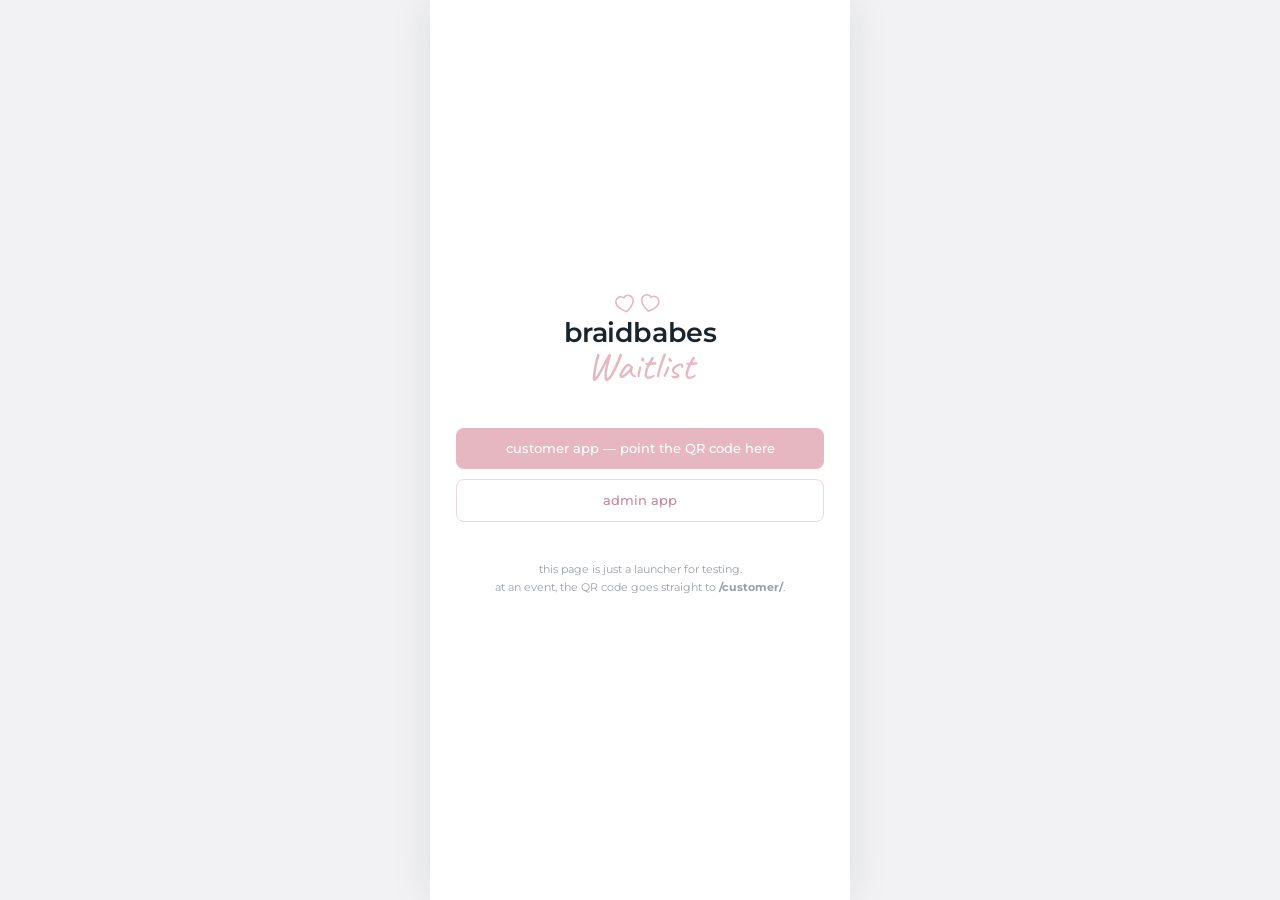
==== index.html @ 92e3696f "Add files via upload" ====
<!doctype html>
<html lang="en">
<head>
<meta charset="utf-8">
<meta name="viewport" content="width=device-width, initial-scale=1">
<title>braidbabes waitlist</title>
<link rel="stylesheet" href="./shared/styles.css">
<style>
  .shell { justify-content: center; padding: 40px 26px; gap: 12px; }
  .links { display: grid; gap: 10px; margin-top: 30px; }
  .links a {
    display: block; text-decoration: none; text-align: center;
    font-size: 12.5px; font-weight: 500; padding: 13px 20px; border-radius: 8px;
  }
  .go-customer { background: var(--pink); color: #fff; }
  .go-admin { background: #fff; color: var(--pink-700); border: 1px solid var(--pink-line); }
  .hint { font-size: 11px; font-weight: 400; color: var(--muted); text-align: center;
          line-height: 1.7; margin-top: 26px; }
</style>
</head>
<body>
<div class="shell">
  <div class="wordmark">
    <svg class="hearts" viewBox="0 0 72 34" fill="none" stroke="currentColor" stroke-width="2.4"
         stroke-linecap="round" stroke-linejoin="round">
      <path d="M16 29C16 29 2.6 21.4 2.6 12.6 2.6 8.1 6.2 4.6 10.5 4.6c2.4 0 4.5 1.2 5.5 3 1-1.8 3.1-3 5.5-3 4.3 0 7.9 3.5 7.9 8 0 8.8-13.4 16.4-13.4 16.4z"
            transform="translate(1,1) rotate(-12 16 16) scale(0.9)"/>
      <path d="M16 29C16 29 2.6 21.4 2.6 12.6 2.6 8.1 6.2 4.6 10.5 4.6c2.4 0 4.5 1.2 5.5 3 1-1.8 3.1-3 5.5-3 4.3 0 7.9 3.5 7.9 8 0 8.8-13.4 16.4-13.4 16.4z"
            transform="translate(35,1) rotate(12 16 16) scale(0.9)"/>
    </svg>
    <div class="name">braidbabes</div>
    <div class="script">Waitlist</div>
  </div>

  <div class="links">
    <a class="go-customer" href="./customer/">customer app &mdash; point the QR code here</a>
    <a class="go-admin" href="./admin/">admin app</a>
  </div>

  <p class="hint">
    this page is just a launcher for testing.<br>
    at an event, the QR code goes straight to <b>/customer/</b>.
  </p>
</div>
</body>
</html>
---- shared/styles.css ----
@import url('https://fonts.googleapis.com/css2?family=Montserrat:wght@300;400;500;600;700&family=Caveat:wght@400;600;700&display=swap');

/* "Twister" is the script face used in the Canva mockup. It is a Canva-licensed
   font, served here from Canva's public font CDN. Caveat is the fallback and is
   the closest free match if that URL ever stops resolving. See README. */
@font-face {
  font-family: 'Twister';
  src: url('https://font-public.canva.com/YAFShan5_TM/0/Twister.123520c1da80d561514c929bbcae1ad0.486553698991bc4958351c4e543e75ef.woff2') format('woff2');
  font-display: swap;
}

:root {
  --pink: #e6b6c1;
  --pink-600: #d79fad;
  --pink-700: #c4899a;
  --pink-tint: #f8eaed;
  --pink-line: #efd5dc;
  --green: #aecd8c;
  --green-600: #9bbe77;
  --ink: #1a242c;
  --muted: #9aa0a6;
  --white: #fff;

  --radius: 10px;
  --radius-lg: 14px;
  --shell: 420px;

  --sans: 'Montserrat', -apple-system, BlinkMacSystemFont, 'Segoe UI', sans-serif;
  --script: 'Twister', 'Caveat', cursive;
}

* { box-sizing: border-box; }

html, body {
  margin: 0;
  padding: 0;
  background: #f2f2f4;
  color: var(--ink);
  font-family: var(--sans);
  -webkit-font-smoothing: antialiased;
  -webkit-text-size-adjust: 100%;
}

/* ---------- shell ---------- */

.shell {
  max-width: var(--shell);
  margin: 0 auto;
  min-height: 100dvh;
  background: var(--white);
  display: flex;
  flex-direction: column;
  position: relative;
}

@media (min-width: 460px) {
  body { padding: 0; }
  .shell { box-shadow: 0 0 40px rgba(26, 36, 44, 0.09); }
}

.screen { display: none; flex: 1; flex-direction: column; }
.screen.is-active { display: flex; }

.pad { padding: 0 26px; }

/* ---------- header / branding ---------- */

.hero {
  position: relative;
  height: 188px;
  flex: none;
  display: grid;
  place-items: center;
  /* header.jpg already carries its own shading — no overlay on top of it.
     The gradient is only the fallback for when the photo is missing. */
  background-image: var(--hero-photo, linear-gradient(140deg, #eec9d2 0%, #dcaab8 48%, #c98f9f 100%));
  background-size: cover;
  background-position: center;
}

.hero .wordmark { color: var(--white); }
.hero .script { color: var(--white); }

.brandhead {
  flex: none;
  padding: 30px 26px 6px;
  display: grid;
  place-items: center;
}

.wordmark {
  display: grid;
  place-items: center;
  gap: 2px;
  color: var(--ink);
}

.wordmark .hearts {
  width: 52px;
  height: auto;
  color: var(--pink);
  display: block;
}

.hero .wordmark .hearts { color: var(--white); }

.wordmark .name {
  font-family: var(--sans);
  font-weight: 600;
  font-size: 27px;
  letter-spacing: -0.015em;
  line-height: 1;
}

.script {
  font-family: var(--script);
  color: var(--pink);
  font-size: 40px;
  line-height: 1;
  margin-top: -2px;
}

.script.sm { font-size: 34px; }

/* ---------- type ---------- */

.event-name {
  text-align: center;
  color: var(--pink-700);
  font-weight: 600;
  font-size: 17px;
  letter-spacing: 0.01em;
  padding: 18px 26px 4px;
}

.event-name:empty { display: none; }

.section-label {
  text-align: center;
  font-size: 12.5px;
  font-weight: 500;
  margin: 20px 0 10px;
}

.field-label {
  font-size: 12px;
  font-weight: 500;
  margin: 0 0 5px;
}

.note {
  text-align: center;
  font-size: 12px;
  font-weight: 400;
  line-height: 1.65;
  color: var(--ink);
  margin: 0;
}

.headline {
  text-align: center;
  font-size: 13.5px;
  font-weight: 600;
  margin: 0;
}

.wait-line {
  text-align: center;
  font-size: 12.5px;
  font-weight: 500;
  margin: 0;
}

.muted { color: var(--muted); }

/* ---------- inputs ---------- */

.input {
  width: 100%;
  font-family: var(--sans);
  font-size: 12.5px;
  font-weight: 400;
  color: var(--ink);
  background: var(--white);
  border: 1px solid var(--pink-line);
  border-radius: 8px;
  padding: 11px 12px;
  outline: none;
  transition: border-color 0.15s, box-shadow 0.15s;
}

.input::placeholder { color: var(--pink); opacity: 1; }

.input:focus {
  border-color: var(--pink-600);
  box-shadow: 0 0 0 3px var(--pink-tint);
}

.input.is-error { border-color: #d98080; }

.field { margin-bottom: 14px; }

.error-msg {
  color: #c96a6a;
  font-size: 11.5px;
  font-weight: 500;
  margin: 5px 0 0;
  min-height: 0;
}

/* ---------- buttons ---------- */

.btn {
  font-family: var(--sans);
  font-size: 12.5px;
  font-weight: 500;
  border: 1px solid transparent;
  border-radius: 8px;
  padding: 11px 20px;
  cursor: pointer;
  transition: background 0.15s, border-color 0.15s, color 0.15s, opacity 0.15s;
  -webkit-tap-highlight-color: transparent;
}

.btn:disabled { opacity: 0.5; cursor: not-allowed; }

.btn-primary { background: var(--pink); color: var(--white); }
.btn-primary:not(:disabled):hover { background: var(--pink-600); }
.btn-primary:not(:disabled):active { background: var(--pink-700); }

.btn-outline {
  background: var(--white);
  color: var(--pink-700);
  border-color: var(--pink-line);
}
.btn-outline:not(:disabled):hover { background: var(--pink-tint); }

.btn-ghost {
  background: transparent;
  color: var(--muted);
  border-color: transparent;
}
.btn-ghost:hover { color: var(--ink); }

.btn-sm { padding: 7px 14px; font-size: 11px; border-radius: 7px; }
.btn-wide { width: 100%; }
.btn-pill { border-radius: 999px; }

.btn-row {
  display: grid;
  place-items: center;
  padding: 6px 26px 0;
}

.btn-row .btn { min-width: 152px; }

/* ---------- service picker (customer) ---------- */

.svc-list { display: grid; gap: 9px; }

.svc-btn {
  width: 100%;
  font-family: var(--sans);
  font-size: 12.5px;
  font-weight: 500;
  text-align: center;
  padding: 12px 14px;
  border-radius: 8px;
  border: 1px solid var(--pink-line);
  background: var(--white);
  color: var(--pink-700);
  cursor: pointer;
  transition: background 0.15s, color 0.15s, border-color 0.15s;
  -webkit-tap-highlight-color: transparent;
}

.svc-btn:hover { background: var(--pink-tint); }

.svc-btn.is-selected {
  background: var(--pink);
  border-color: var(--pink);
  color: var(--white);
}

.svc-btn .dur {
  font-weight: 400;
  opacity: 0.75;
  font-size: 11px;
}

/* ---------- customer status footer ---------- */

.you {
  text-align: center;
  color: var(--pink-700);
  font-size: 12.5px;
  font-weight: 500;
  line-height: 1.7;
}

.spacer { flex: 1; }

/* ---------- admin: waitlist ---------- */

.admin-bar {
  display: flex;
  align-items: center;
  gap: 10px;
  padding: 14px 22px 12px;
  flex: none;
}

.admin-bar .lbl { font-size: 11.5px; font-weight: 500; }

.status-pill {
  border: none;
  font-family: var(--sans);
  font-size: 11px;
  font-weight: 500;
  color: var(--white);
  background: var(--green);
  border-radius: 7px;
  padding: 6px 18px;
  cursor: pointer;
  transition: background 0.15s;
}

.status-pill:hover { background: var(--green-600); }
.status-pill.is-closed { background: var(--muted); }

.queue {
  list-style: none;
  margin: 0;
  padding: 0 22px;
  flex: 1;
  overflow-y: auto;
}

.queue-item {
  display: grid;
  grid-template-columns: 1fr auto;
  gap: 8px 12px;
  padding: 12px 0;
  border-bottom: 1px solid #f0f0f2;
}

.qi-main { min-width: 0; }

.qi-name {
  display: flex;
  align-items: baseline;
  gap: 6px;
  font-size: 12.5px;
  font-weight: 500;
}

.qi-name .num { font-weight: 500; }

.qi-sub {
  font-size: 10.5px;
  font-weight: 400;
  color: var(--ink);
  margin-top: 1px;
  padding-left: 15px;
}

.qi-tags {
  display: flex;
  flex-wrap: wrap;
  gap: 5px;
  margin-top: 7px;
  padding-left: 15px;
}

.tag {
  font-size: 9.5px;
  font-weight: 500;
  color: var(--white);
  background: var(--pink);
  border-radius: 5px;
  padding: 4px 8px;
  white-space: nowrap;
}

.tag-notified {
  background: var(--white);
  color: var(--pink-700);
  border: 1px solid var(--pink-line);
  display: inline-flex;
  align-items: center;
  gap: 4px;
}

.tag-notified svg { width: 9px; height: 9px; }

.qi-actions {
  display: grid;
  grid-template-columns: auto auto;
  gap: 7px;
  align-content: start;
  justify-items: end;
}

.icon-btn {
  width: 30px;
  height: 30px;
  display: grid;
  place-items: center;
  border-radius: 7px;
  border: 1px solid transparent;
  background: transparent;
  color: var(--ink);
  cursor: pointer;
  transition: background 0.15s, color 0.15s;
  -webkit-tap-highlight-color: transparent;
}

.icon-btn svg { width: 17px; height: 17px; }
.icon-btn:hover { background: var(--pink-tint); color: var(--pink-700); }

.icon-btn.is-done {
  background: var(--green);
  color: var(--white);
  border-color: var(--green);
}
.icon-btn.is-done:hover { background: var(--green-600); color: var(--white); }

.qi-msg { grid-column: 1 / -1; justify-self: end; margin-top: 2px; }

.empty {
  text-align: center;
  color: var(--muted);
  font-size: 12px;
  font-weight: 400;
  padding: 44px 26px;
  line-height: 1.7;
}

/* ---------- admin: settings ---------- */

.settings { flex: 1; overflow-y: auto; padding: 18px 22px 26px; }

.svc-table { margin-top: 14px; }

.svc-head {
  display: grid;
  grid-template-columns: 1fr 46px 52px 30px 26px;
  gap: 6px;
  align-items: end;
  font-size: 11px;
  font-weight: 500;
  margin-bottom: 6px;
}

.svc-head span:nth-child(2) { grid-column: 2 / 4; }

.svc-row {
  display: grid;
  grid-template-columns: 1fr 46px 52px 30px 26px;
  gap: 6px;
  align-items: center;
  margin-bottom: 7px;
}

.svc-row .input { padding: 9px 10px; font-size: 11.5px; }
.svc-row .unit { font-size: 10.5px; font-weight: 400; }
.svc-row.is-hidden .input,
.svc-row.is-hidden .unit { opacity: 0.45; }

.mini-btn {
  width: 26px;
  height: 26px;
  display: grid;
  place-items: center;
  border: none;
  background: transparent;
  border-radius: 6px;
  color: var(--pink-700);
  cursor: pointer;
  transition: background 0.15s, color 0.15s;
}

.mini-btn svg { width: 15px; height: 15px; }
.mini-btn:hover { background: var(--pink-tint); }
.mini-btn.off { color: var(--muted); }
.mini-btn.danger:hover { color: #c96a6a; }

.check {
  display: flex;
  align-items: flex-start;
  gap: 8px;
  font-size: 11px;
  font-weight: 400;
  line-height: 1.5;
  cursor: pointer;
  margin-top: 9px;
  -webkit-tap-highlight-color: transparent;
}

.check input {
  appearance: none;
  -webkit-appearance: none;
  width: 13px;
  height: 13px;
  flex: none;
  margin: 1px 0 0;
  border: 1px solid var(--pink-line);
  border-radius: 3px;
  background: var(--white);
  cursor: pointer;
  position: relative;
  transition: background 0.15s, border-color 0.15s;
}

.check input:checked {
  background: var(--pink);
  border-color: var(--pink);
}

.check input:checked::after {
  content: '';
  position: absolute;
  left: 4px;
  top: 1px;
  width: 3px;
  height: 6px;
  border: solid #fff;
  border-width: 0 1.6px 1.6px 0;
  transform: rotate(45deg);
}

.settings-group { margin-top: 22px; }
.settings-group > .field-label { margin-bottom: 2px; }

.divider { height: 1px; background: #f0f0f2; margin: 22px 0; }

.save-state {
  font-size: 10.5px;
  font-weight: 400;
  color: var(--muted);
  text-align: center;
  margin-top: 18px;
  min-height: 14px;
}

/* ---------- bottom nav ---------- */

.navbar {
  flex: none;
  position: sticky;
  bottom: 0;
  background: var(--white);
  border-top: 1px solid #f0f0f2;
  display: flex;
  justify-content: center;
  gap: 26px;
  padding: 11px 0 calc(11px + env(safe-area-inset-bottom));
  z-index: 5;
}

.nav-btn {
  width: 38px;
  height: 32px;
  display: grid;
  place-items: center;
  border: none;
  background: transparent;
  border-radius: 8px;
  color: var(--ink);
  cursor: pointer;
  transition: background 0.15s, color 0.15s;
  -webkit-tap-highlight-color: transparent;
}

.nav-btn svg { width: 19px; height: 19px; }
.nav-btn.is-active { background: var(--pink-tint); color: var(--pink-700); }

/* ---------- modal ---------- */

.modal-backdrop {
  position: fixed;
  inset: 0;
  background: rgba(26, 36, 44, 0.42);
  display: grid;
  place-items: center;
  padding: 26px;
  z-index: 40;
  opacity: 0;
  pointer-events: none;
  transition: opacity 0.16s;
}

.modal-backdrop.is-open { opacity: 1; pointer-events: auto; }

.modal {
  background: var(--white);
  border-radius: var(--radius-lg);
  padding: 24px 22px 18px;
  width: 100%;
  max-width: 310px;
  text-align: center;
  box-shadow: 0 18px 48px rgba(26, 36, 44, 0.22);
  transform: translateY(8px) scale(0.98);
  transition: transform 0.16s;
}

.modal-backdrop.is-open .modal { transform: none; }

.modal h2 {
  font-size: 13px;
  font-weight: 600;
  margin: 0 0 7px;
}

.modal p {
  font-size: 11.5px;
  font-weight: 400;
  line-height: 1.6;
  color: var(--ink);
  margin: 0 0 18px;
}

.modal-actions { display: grid; grid-template-columns: 1fr 1fr; gap: 9px; }

/* ---------- toast ---------- */

.toast {
  position: fixed;
  left: 50%;
  bottom: 78px;
  transform: translate(-50%, 10px);
  background: var(--ink);
  color: var(--white);
  font-size: 11.5px;
  font-weight: 400;
  padding: 10px 16px;
  border-radius: 999px;
  opacity: 0;
  pointer-events: none;
  transition: opacity 0.2s, transform 0.2s;
  z-index: 60;
  max-width: 88vw;
  text-align: center;
}

.toast.is-open { opacity: 1; transform: translate(-50%, 0); }

/* ---------- login ---------- */

.login-row { display: grid; grid-template-columns: 1fr auto; gap: 8px; }

/* ---------- misc ---------- */

.mode-badge {
  display: inline-block;
  font-size: 9.5px;
  font-weight: 500;
  border-radius: 5px;
  padding: 3px 7px;
  background: var(--pink-tint);
  color: var(--pink-700);
}

.mode-badge.warn { background: #fdf1e3; color: #b07d3f; }

.setup-banner {
  margin: 0 22px 12px;
  padding: 10px 12px;
  border-radius: 8px;
  background: #fdf1e3;
  color: #8a6230;
  font-size: 10.5px;
  font-weight: 400;
  line-height: 1.6;
}

.setup-banner code {
  font-family: ui-monospace, SFMono-Regular, Menlo, monospace;
  font-size: 10px;
  background: rgba(0, 0, 0, 0.06);
  padding: 1px 4px;
  border-radius: 3px;
}
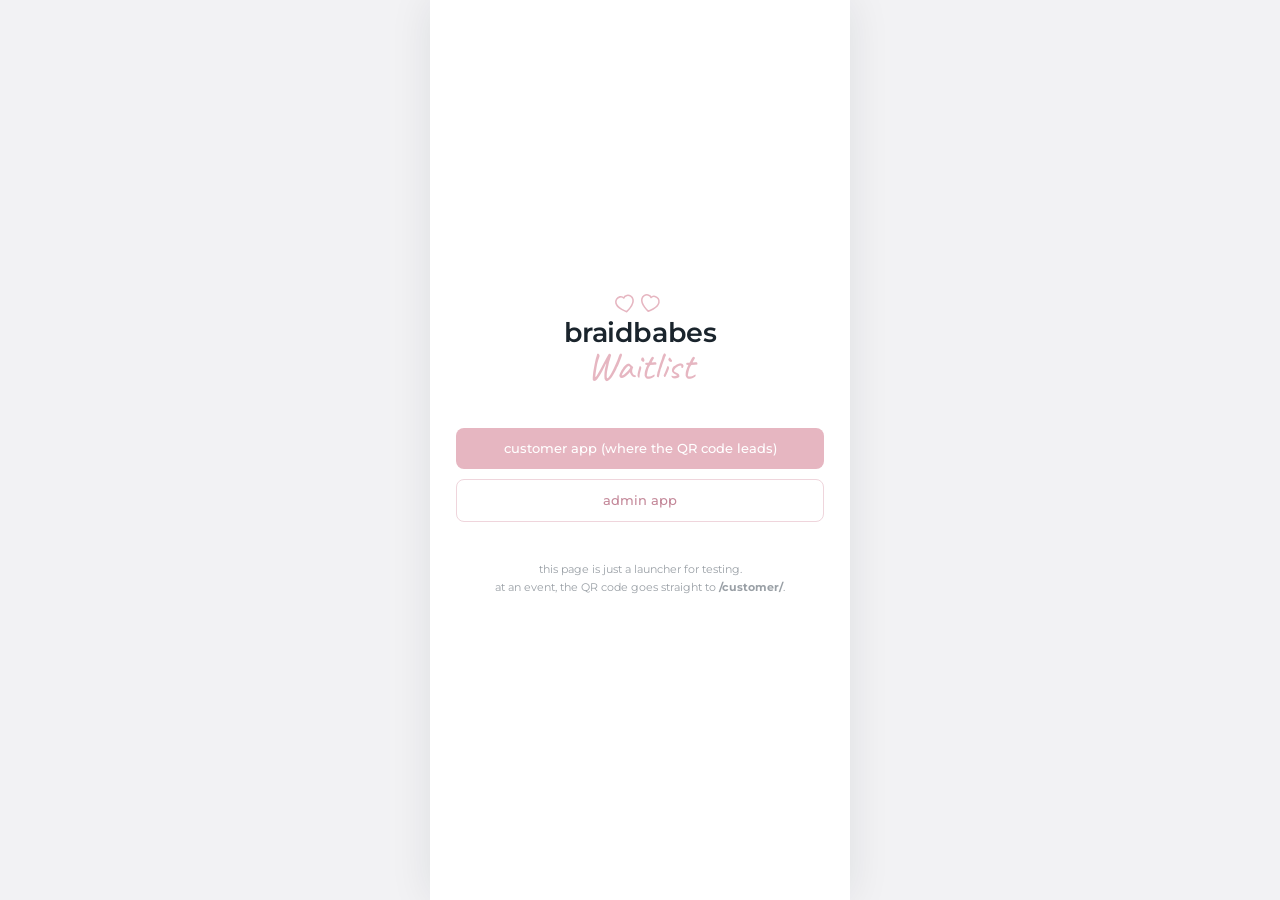
==== commit c7fd540f: "Reword the customer link on the launcher page Co-Authored-By: Claude Opus 5 <noreply@anthropic.com>" ====
--- a/index.html
+++ b/index.html
@@ -33,7 +33,7 @@
   </div>
 
   <div class="links">
-    <a class="go-customer" href="./customer/">customer app &mdash; point the QR code here</a>
+    <a class="go-customer" href="./customer/">customer app (where the QR code leads)</a>
     <a class="go-admin" href="./admin/">admin app</a>
   </div>
 
--- a/shared/styles.css
+++ b/shared/styles.css
@@ -225,7 +225,6 @@
 .btn:disabled { opacity: 0.5; cursor: not-allowed; }
 
 .btn-primary { background: var(--pink); color: var(--white); }
-.btn-primary:not(:disabled):hover { background: var(--pink-600); }
 .btn-primary:not(:disabled):active { background: var(--pink-700); }
 
 .btn-outline {
@@ -233,14 +232,13 @@
   color: var(--pink-700);
   border-color: var(--pink-line);
 }
-.btn-outline:not(:disabled):hover { background: var(--pink-tint); }
+.btn-outline:not(:disabled):active { background: var(--pink-tint); }
 
 .btn-ghost {
   background: transparent;
   color: var(--muted);
   border-color: transparent;
 }
-.btn-ghost:hover { color: var(--ink); }
 
 .btn-sm { padding: 7px 14px; font-size: 11px; border-radius: 7px; }
 .btn-wide { width: 100%; }
@@ -270,11 +268,20 @@
   background: var(--white);
   color: var(--pink-700);
   cursor: pointer;
-  transition: background 0.15s, color 0.15s, border-color 0.15s;
+  transition:
+    background-color 0.18s ease,
+    border-color 0.18s ease,
+    color 0.18s ease,
+    transform 0.08s ease;
   -webkit-tap-highlight-color: transparent;
 }
 
-.svc-btn:hover { background: var(--pink-tint); }
+.svc-btn:active { transform: scale(0.985); }
+
+@media (prefers-reduced-motion: reduce) {
+  .svc-btn { transition: none; }
+  .svc-btn:active { transform: none; }
+}
 
 .svc-btn.is-selected {
   background: var(--pink);
@@ -325,7 +332,6 @@
   transition: background 0.15s;
 }
 
-.status-pill:hover { background: var(--green-600); }
 .status-pill.is-closed { background: var(--muted); }
 
 .queue {
@@ -416,14 +422,12 @@
 }
 
 .icon-btn svg { width: 17px; height: 17px; }
-.icon-btn:hover { background: var(--pink-tint); color: var(--pink-700); }
 
 .icon-btn.is-done {
   background: var(--green);
   color: var(--white);
   border-color: var(--green);
 }
-.icon-btn.is-done:hover { background: var(--green-600); color: var(--white); }
 
 .qi-msg { grid-column: 1 / -1; justify-self: end; margin-top: 2px; }
 
@@ -481,9 +485,7 @@
 }
 
 .mini-btn svg { width: 15px; height: 15px; }
-.mini-btn:hover { background: var(--pink-tint); }
 .mini-btn.off { color: var(--muted); }
-.mini-btn.danger:hover { color: #c96a6a; }
 
 .check {
   display: flex;
@@ -649,6 +651,49 @@
 
 .login-row { display: grid; grid-template-columns: 1fr auto; gap: 8px; }
 
+.google-btn {
+  display: flex;
+  align-items: center;
+  justify-content: center;
+  gap: 10px;
+  padding-top: 13px;
+  padding-bottom: 13px;
+}
+
+.google-btn svg { width: 17px; height: 17px; display: block; }
+
+/* ---------- admin allowlist ---------- */
+
+.admin-row {
+  display: flex;
+  align-items: center;
+  gap: 8px;
+  padding: 8px 10px;
+  border: 1px solid var(--pink-line);
+  border-radius: 8px;
+  margin-bottom: 6px;
+  font-size: 11.5px;
+  font-weight: 400;
+}
+
+.admin-row .email {
+  flex: 1;
+  min-width: 0;
+  overflow: hidden;
+  text-overflow: ellipsis;
+  white-space: nowrap;
+}
+
+.admin-row .you-tag {
+  font-size: 9px;
+  font-weight: 500;
+  color: var(--pink-700);
+  background: var(--pink-tint);
+  border-radius: 4px;
+  padding: 3px 6px;
+  flex: none;
+}
+
 /* ---------- misc ---------- */
 
 .mode-badge {
@@ -681,3 +726,54 @@
   padding: 1px 4px;
   border-radius: 3px;
 }
+
+/* ---------- touch input sizing ----------
+ *
+ * iOS Safari zooms the page in whenever you focus an input whose font-size is
+ * under 16px, and it does not zoom back out when you leave the field. There's
+ * no reliable way to undo it afterwards, so the fix is to not trigger it:
+ * 16px on touch devices. (The other common workaround, maximum-scale=1 on the
+ * viewport meta, also blocks pinch-zoom, which we're not willing to take away.)
+ *
+ * Pointer-based rather than width-based so desktop keeps the compact type from
+ * the mockup — and 12.5px was small for thumb-typing a phone number anyway.
+ */
+
+@media (pointer: coarse) {
+  .input,
+  .svc-row .input {
+    font-size: 16px;
+    padding: 12px;
+  }
+
+  /* Give the minutes column room for three digits at the larger size. */
+  .svc-head,
+  .svc-row {
+    grid-template-columns: 1fr 62px 52px 32px 28px;
+  }
+
+  .svc-row .unit { font-size: 11px; }
+}
+
+/* ---------- hover ----------
+ *
+ * Every hover style lives in here on purpose. A touch browser has no pointer
+ * to move away, so it leaves :hover stuck on the last thing tapped — which on
+ * the service picker made an unselected button sit there tinted pink, looking
+ * half-selected. Gating on (hover: hover) means phones never apply these at
+ * all; the :active states above are what give a tap its feedback.
+ */
+
+@media (hover: hover) and (pointer: fine) {
+  .btn-primary:not(:disabled):hover { background: var(--pink-600); }
+  .btn-outline:not(:disabled):hover { background: var(--pink-tint); }
+  .btn-ghost:hover { color: var(--ink); }
+  .svc-btn:not(.is-selected):hover { background: var(--pink-tint); }
+  .svc-btn.is-selected:hover { background: var(--pink-600); border-color: var(--pink-600); }
+  .status-pill:hover { background: var(--green-600); }
+  .status-pill.is-closed:hover { background: var(--ink); }
+  .icon-btn:hover { background: var(--pink-tint); color: var(--pink-700); }
+  .icon-btn.is-done:hover { background: var(--green-600); color: var(--white); }
+  .mini-btn:hover { background: var(--pink-tint); }
+  .mini-btn.danger:hover { color: #c96a6a; }
+}
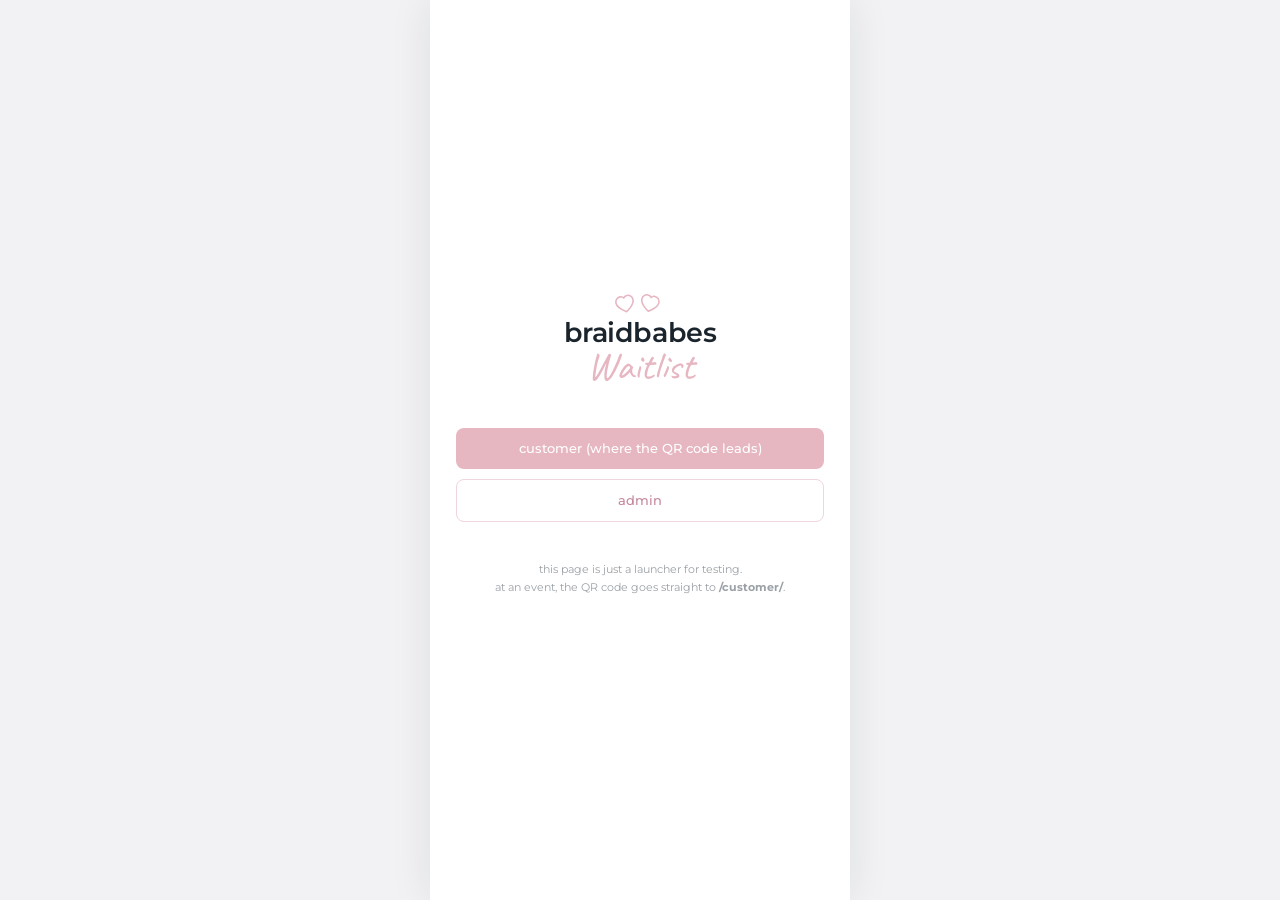
==== commit 769c59bd: "Drop 'app' from the launcher page links Co-Authored-By: Claude Opus 5 <noreply@anthropic.com>" ====
--- a/index.html
+++ b/index.html
@@ -33,8 +33,8 @@
   </div>
 
   <div class="links">
-    <a class="go-customer" href="./customer/">customer app (where the QR code leads)</a>
-    <a class="go-admin" href="./admin/">admin app</a>
+    <a class="go-customer" href="./customer/">customer (where the QR code leads)</a>
+    <a class="go-admin" href="./admin/">admin</a>
   </div>
 
   <p class="hint">
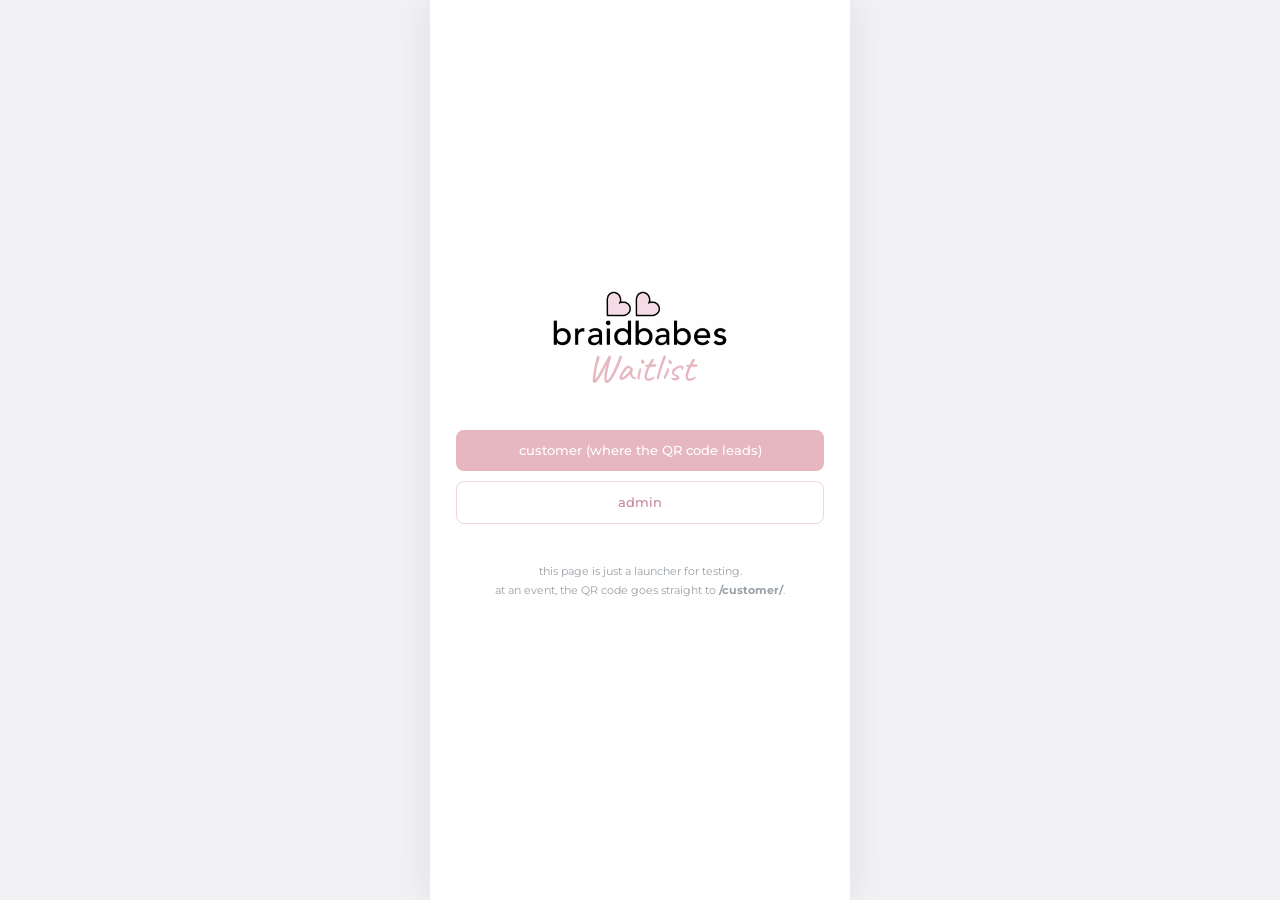
==== commit b4b6cc85: "Use the real braidbabes logo instead of a redrawn approximation The mark is a heart-shaped "bb" mono" ====
--- a/index.html
+++ b/index.html
@@ -21,14 +21,7 @@
 <body>
 <div class="shell">
   <div class="wordmark">
-    <svg class="hearts" viewBox="0 0 72 34" fill="none" stroke="currentColor" stroke-width="2.4"
-         stroke-linecap="round" stroke-linejoin="round">
-      <path d="M16 29C16 29 2.6 21.4 2.6 12.6 2.6 8.1 6.2 4.6 10.5 4.6c2.4 0 4.5 1.2 5.5 3 1-1.8 3.1-3 5.5-3 4.3 0 7.9 3.5 7.9 8 0 8.8-13.4 16.4-13.4 16.4z"
-            transform="translate(1,1) rotate(-12 16 16) scale(0.9)"/>
-      <path d="M16 29C16 29 2.6 21.4 2.6 12.6 2.6 8.1 6.2 4.6 10.5 4.6c2.4 0 4.5 1.2 5.5 3 1-1.8 3.1-3 5.5-3 4.3 0 7.9 3.5 7.9 8 0 8.8-13.4 16.4-13.4 16.4z"
-            transform="translate(35,1) rotate(12 16 16) scale(0.9)"/>
-    </svg>
-    <div class="name">braidbabes</div>
+    <img class="logo" src="./assets/logo-color.png" alt="braidbabes" width="600" height="198">
     <div class="script">Waitlist</div>
   </div>
 
--- a/shared/styles.css
+++ b/shared/styles.css
@@ -95,22 +95,13 @@
   color: var(--ink);
 }
 
-.wordmark .hearts {
-  width: 52px;
+.wordmark .logo {
+  width: 178px;
   height: auto;
-  color: var(--pink);
   display: block;
 }
 
-.hero .wordmark .hearts { color: var(--white); }
-
-.wordmark .name {
-  font-family: var(--sans);
-  font-weight: 600;
-  font-size: 27px;
-  letter-spacing: -0.015em;
-  line-height: 1;
-}
+.hero .wordmark .logo { width: 196px; }
 
 .script {
   font-family: var(--script);
